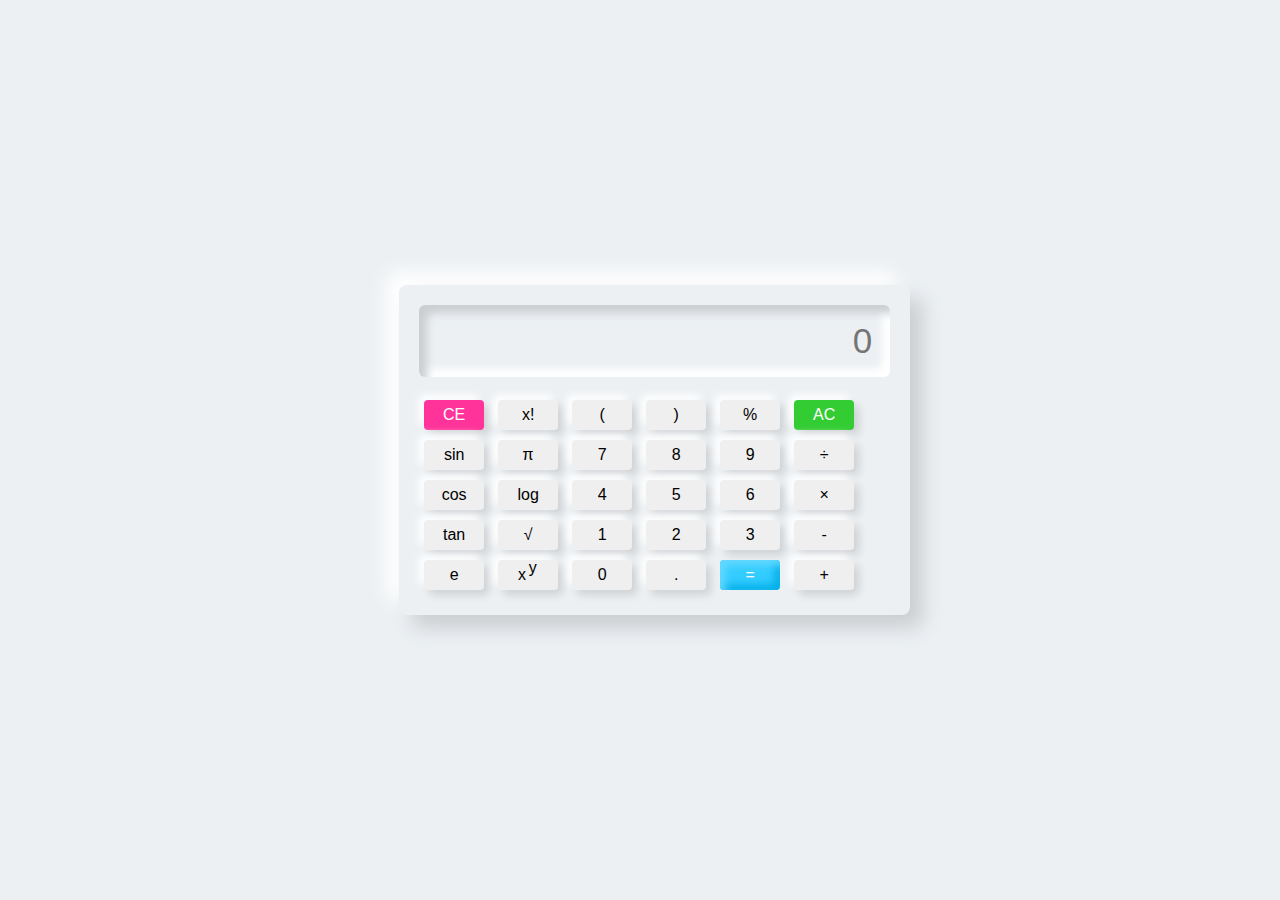
==== index.html @ a009221c "file name change to index.html" ====
<!DOCTYPE html>
<html lang="en">

<head>
    <meta charset="UTF-8">
    <meta name="viewport" content="width=device-width, initial-scale=1.0">
    <title>Nemorphism calci</title>
    <link rel="stylesheet" type="text/css"
        href="https://stackpath.bootstrapcdn.com/font-awesome/4.7.0/css/font-awesome.min.css">
        <link rel="stylesheet" href="calculator.css">
</head>

<body>

    <div class="container">
        <div class="display">
            <input id="screen" type="text" placeholder="0">
        </div>

        <div class="btns">
            <div class="row">
                <button id="ce" onclick="backspc()">CE</button>
                <button onclick="fact()">x!</button>
                <button class="btn">(</button>
                <button class="btn">)</button>
                <button class="btn">%</button>
                <button id="ac" onclick="screen.value=''">AC</button>
            </div>

            <div class="row">
                <button onclick="sin()">sin</button>
                <button onclick="pi()">π</button>
                <button class="btn">7</button>
                <button class="btn">8</button>
                <button class="btn">9</button>
                <button class="btn">÷</button>
            </div>

            <div class="row">
                <button onclick="cos()">cos</button>
                <button onclick="log()">log</button>
                <button class="btn">4</button>
                <button class="btn">5</button>
                <button class="btn">6</button>
                <button class="btn">×</button>
            </div>

            <div class="row">
                <button onclick="tan()">tan</button>
                <button onclick="sqrt()">√</button>
                <button class="btn">1</button>
                <button class="btn">2</button>
                <button class="btn">3</button>
                <button class="btn">-</button>
            </div>

            <div class="row">
                <button onclick="e()">e</button>
                <button onclick="pow()">x <span style="position: relative; bottom: .4em; right: .1em;">y</span>
                </button>
                <button class="btn">0</button>
                <button class="btn">.</button>
                <button id="eval" onclick="screen.value=eval(screen.value)">=</button>
                <button class="btn">+</button>
            </div>
        </div>
    </div>
</body>
<script src="calculator.js"></script>

</html>
---- calculator.css ----
body {
     padding: 0;
     margin: 0;
     display: flex;
     justify-content: center;
     align-items: center;
     min-height: 100vh;
     user-select: none;
     background: #ecf0f3;
 }

 .container {
     margin-left: 1.8em;
     padding: 20px;
     border-radius: 8px;
     box-shadow: 13px 13px 20px #cbced1,
         -13px -13px 20px #ffffff;
 }

 .content {
     width: 100%;
     margin-top: 1.7em;
     display: flex;
     justify-content: center;
     align-items: center;
     flex-direction: column;
 }

 .row button {
     width: 60px;
     height: 30px;
     font-size: 16px;
     border: none;
     outline: none;
     margin: 5px;
     border-radius: 4px;
     transition: .1s;
     box-shadow: 5px 5px 8px #00000020,
         -5px -5px 8px #ffff;
 }

 .row button:hover {
     box-shadow: inset 5px 5px 8px rgba(16, 16, 16, .1),
         inset -5px -5px 8px #fff;
     background: #fff;
 }

 .display #screen {
     margin-bottom: .5em;
     width: auto;
     height: 70px;
     font-size: 35px;
     outline: none;
     border: none;
     text-align: right;
     padding-right: .5em;
     background: #ecf0f3;
     border-radius: 6px;
     box-shadow: inset 8px 8px 8px #cbced1,
         inset -8px -8px 8px #ffffff;
 }

 #eval {
     background: #33ccff;
     color: #fff;
     box-shadow: inset 5px 5px 8px #66d9ff,
         inset -5px -5px 8px #00ace6;
 }

 #eval:hover {
     box-shadow: inset 5px 5px 8px #00ace6,
         inset -5px -5px 8px #00ace6;
 }

 #ac {
     background: #33cc33;
     color: #fff;
 }

 #ac:hover {
     box-shadow: inset 5px 5px 8px #2eb82e,
         inset -5px -5px 8px #33cc33;
 }

 #ce {
     background: #ff3399;
     color: #fff;
 }

 #ce:hover {
     box-shadow: inset 5px 5px 8px #e60073,
         inset -5px -5px 8px #ff3399;
 }
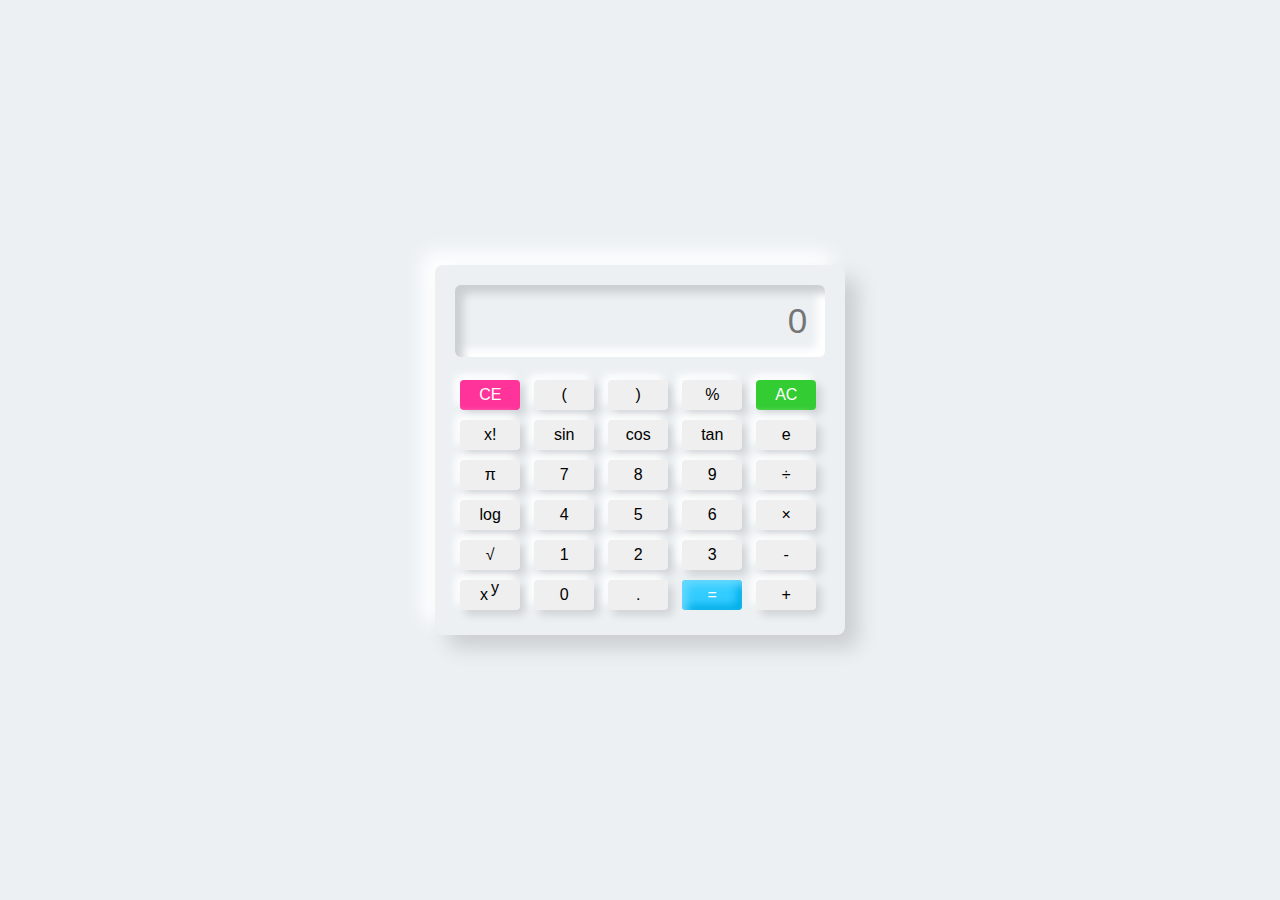
==== commit fcb647ca: "row changes" ====
--- a/index.html
+++ b/index.html
@@ -4,7 +4,7 @@
 <head>
     <meta charset="UTF-8">
     <meta name="viewport" content="width=device-width, initial-scale=1.0">
-    <title>Nemorphism calci</title>
+    <title>Scientific calculator</title>
     <link rel="stylesheet" type="text/css"
         href="https://stackpath.bootstrapcdn.com/font-awesome/4.7.0/css/font-awesome.min.css">
         <link rel="stylesheet" href="calculator.css">
@@ -20,7 +20,6 @@
         <div class="btns">
             <div class="row">
                 <button id="ce" onclick="backspc()">CE</button>
-                <button onclick="fact()">x!</button>
                 <button class="btn">(</button>
                 <button class="btn">)</button>
                 <button class="btn">%</button>
@@ -28,7 +27,14 @@
             </div>
 
             <div class="row">
+                <button onclick="fact()">x!</button>
                 <button onclick="sin()">sin</button>
+                <button onclick="cos()">cos</button>
+                <button onclick="tan()">tan</button>
+                <button onclick="e()">e</button>
+            </div>
+
+            <div class="row">
                 <button onclick="pi()">π</button>
                 <button class="btn">7</button>
                 <button class="btn">8</button>
@@ -37,7 +43,6 @@
             </div>
 
             <div class="row">
-                <button onclick="cos()">cos</button>
                 <button onclick="log()">log</button>
                 <button class="btn">4</button>
                 <button class="btn">5</button>
@@ -46,7 +51,6 @@
             </div>
 
             <div class="row">
-                <button onclick="tan()">tan</button>
                 <button onclick="sqrt()">√</button>
                 <button class="btn">1</button>
                 <button class="btn">2</button>
@@ -55,7 +59,6 @@
             </div>
 
             <div class="row">
-                <button onclick="e()">e</button>
                 <button onclick="pow()">x <span style="position: relative; bottom: .4em; right: .1em;">y</span>
                 </button>
                 <button class="btn">0</button>
--- a/calculator.css
+++ b/calculator.css
@@ -10,7 +10,6 @@
  }
 
  .container {
-     margin-left: 1.8em;
      padding: 20px;
      border-radius: 8px;
      box-shadow: 13px 13px 20px #cbced1,
@@ -44,10 +43,10 @@
          inset -5px -5px 8px #fff;
      background: #fff;
  }
-
+ 
  .display #screen {
+    width: 350px;
      margin-bottom: .5em;
-     width: auto;
      height: 70px;
      font-size: 35px;
      outline: none;
